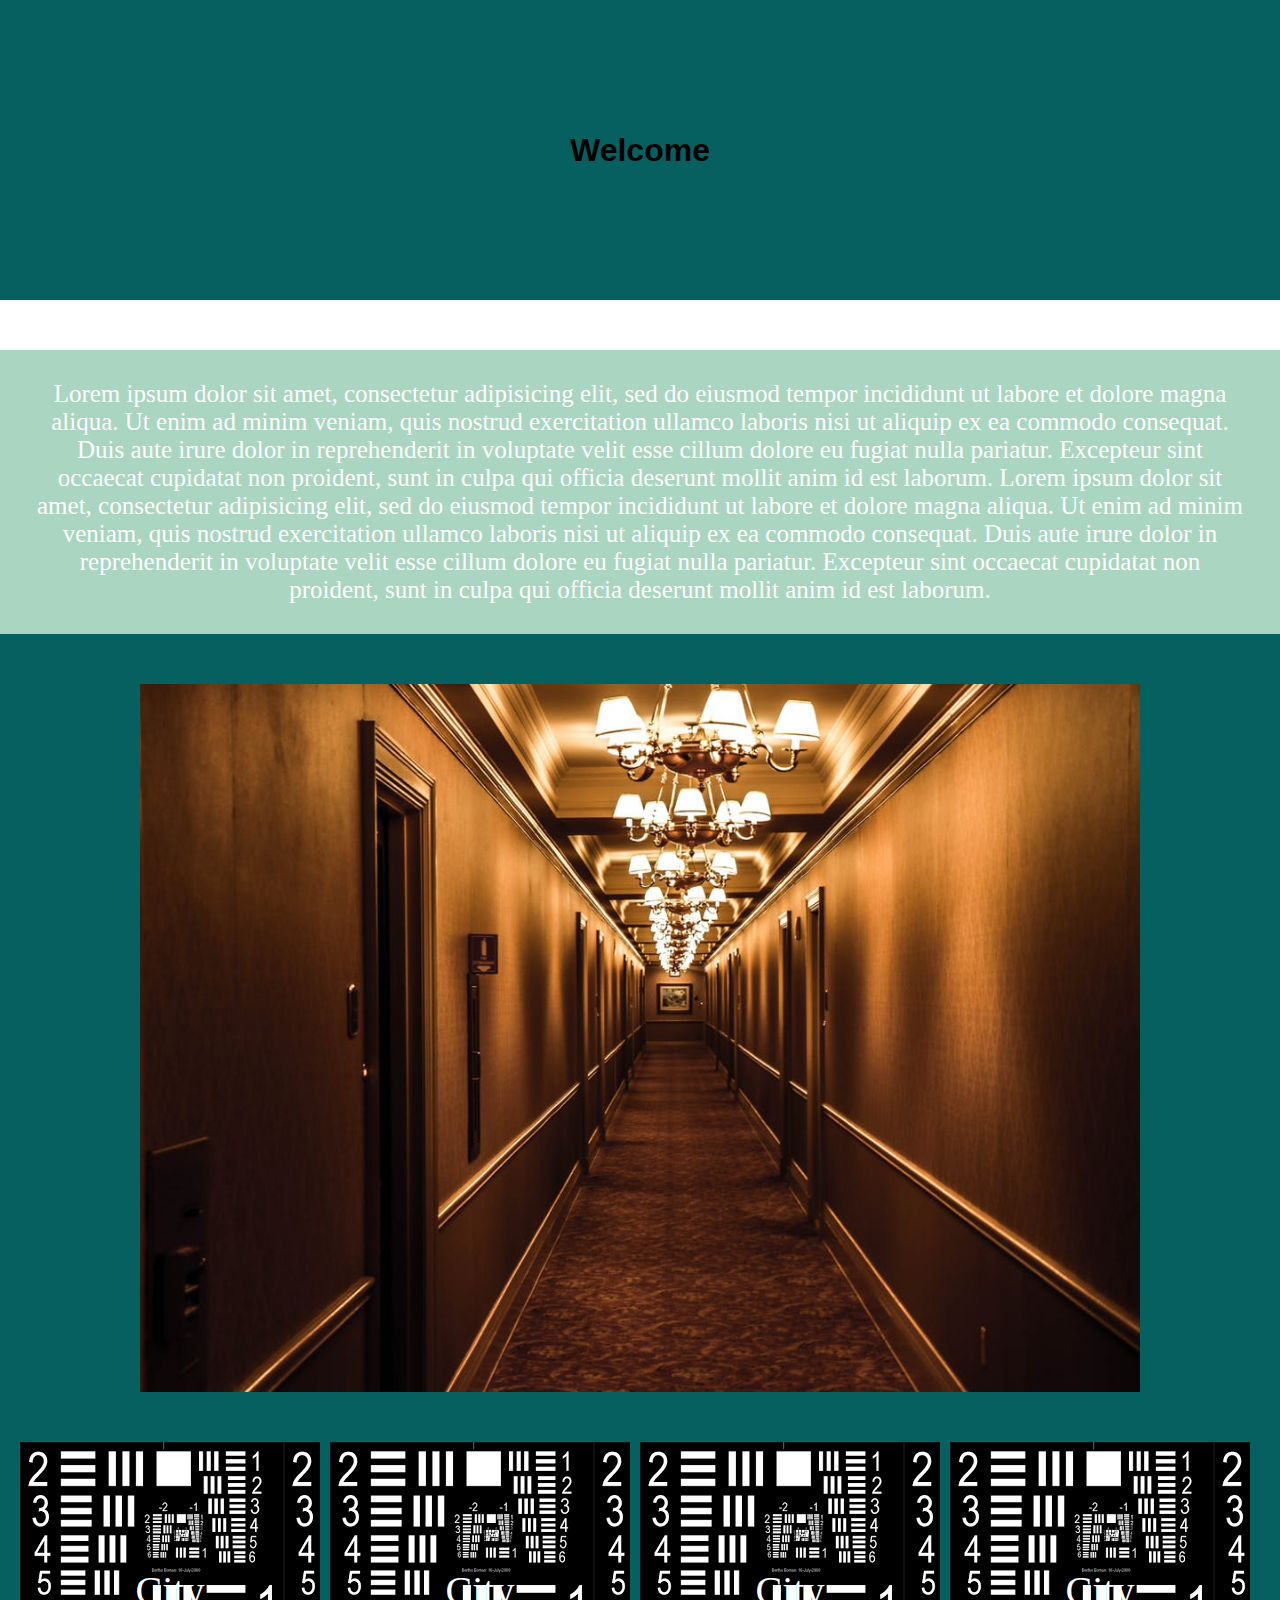
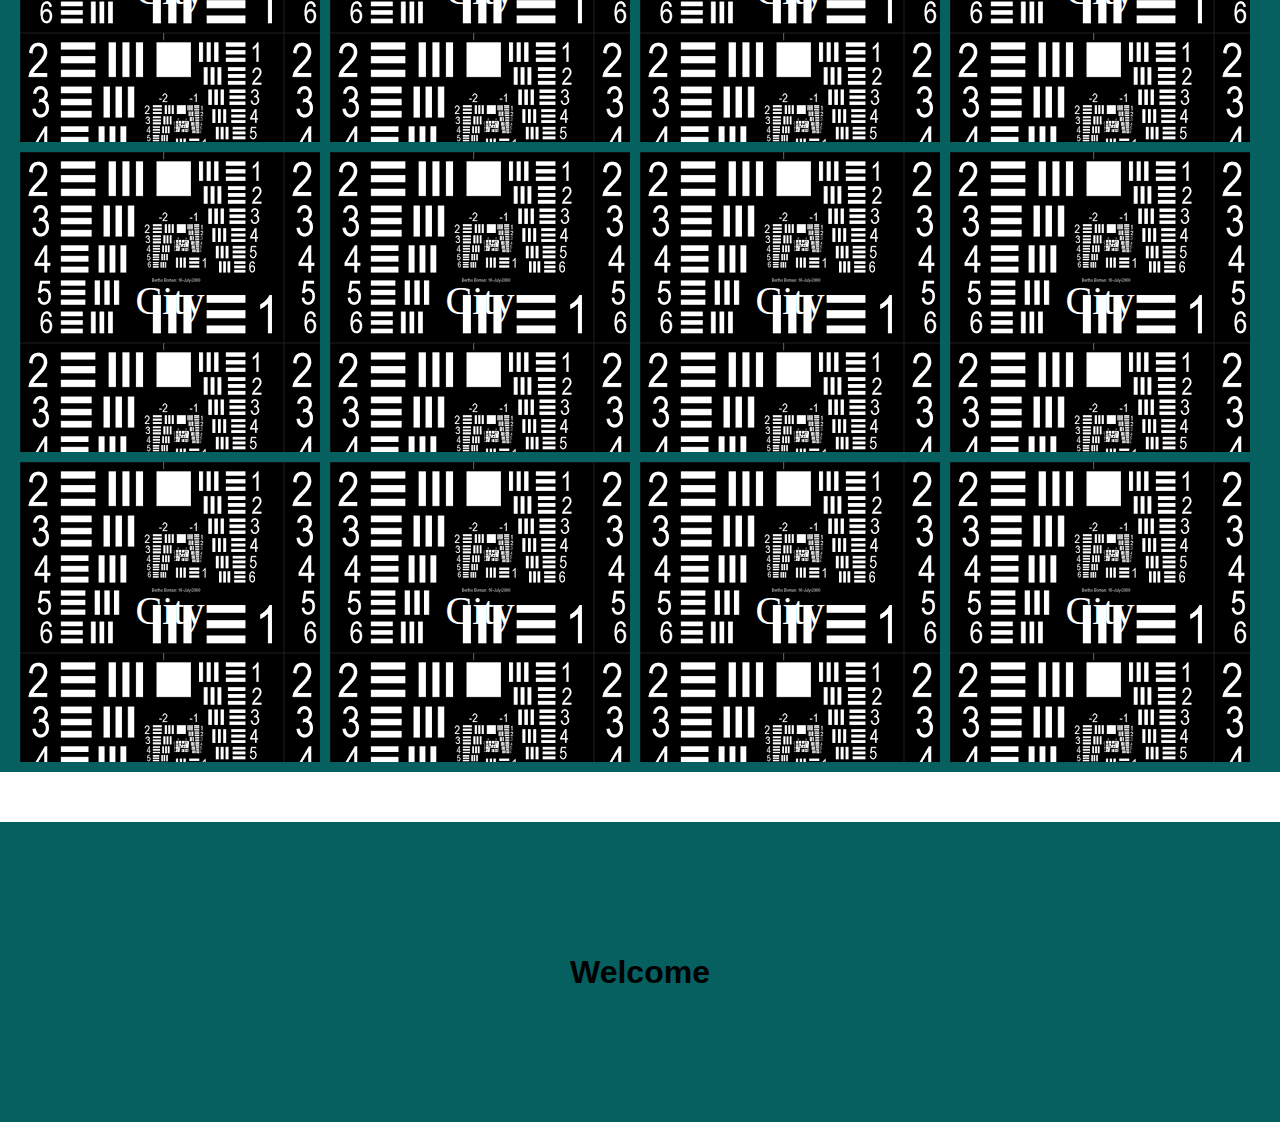
==== dane/index.html @ d2042190 "Add files via upload" ====
<!DOCTYPE html>
<html lang="fr" dir="ltr">
  <head>
    <meta charset="utf-8">
    <link rel="stylesheet" href="css/styl.css">
    <link rel="stylesheet" href="https://stackpath.bootstrapcdn.com/bootstrap/4.1.1/css/bootstrap.min.css" integrity="sha384-WskhaSGFgHYWDcbwN70/dfYBj47jz9qbsMId/iRN3ewGhXQFZCSftd1LZCfmhktB" crossorigin="anonymous">
    <title></title>
  </head>
  <body>
    <header>
      <h1>Welcome</h1>
    </header>
    <main>


        <article class="text">
          <p>Lorem ipsum dolor sit amet, consectetur adipisicing elit, sed do eiusmod tempor incididunt ut labore et dolore magna aliqua. Ut enim ad minim veniam, quis nostrud exercitation ullamco laboris nisi ut aliquip ex ea commodo consequat. Duis aute irure dolor in reprehenderit in voluptate velit esse cillum dolore eu fugiat nulla pariatur. Excepteur sint occaecat cupidatat non proident, sunt in culpa qui officia deserunt mollit anim id est laborum. Lorem ipsum dolor sit amet, consectetur adipisicing elit, sed do eiusmod tempor incididunt ut labore et dolore magna aliqua. Ut enim ad minim veniam, quis nostrud exercitation ullamco laboris nisi ut aliquip ex ea commodo consequat. Duis aute irure dolor in reprehenderit in voluptate velit esse cillum dolore eu fugiat nulla pariatur. Excepteur sint occaecat cupidatat non proident, sunt in culpa qui officia deserunt mollit anim id est laborum.</p>
        </article>

        <div id="slider">
          <figure>
            <img src="img/img1.jpeg" alt>
            <img src="img/img2.jpeg" alt>
            <img src="img/img3.jpeg" alt>
            <img src="img/img4.jpeg" alt>
            <img src="img/img5.jpeg" alt>
          </figure>
        </div>

        <div class="city">
          <div class="galery">
            <div class="img"><a href="#"><p>City</p></a></div>
            <div class="img"><a href="#"><p>City</p></a></div>
            <div class="img"><a href="#"><p>City</p></a></div>
            <div class="img"><a href="#"><p>City</p></a></div>
            <div class="img"><a href="#"><p>City</p></a></div>
            <div class="img"><a href="#"><p>City</p></a></div>
            <div class="img"><a href="#"><p>City</p></a></div>
            <div class="img"><a href="#"><p>City</p></a></div>
            <div class="img"><a href="#"><p>City</p></a></div>
            <div class="img"><a href="#"><p>City</p></a></div>
            <div class="img"><a href="#"><p>City</p></a></div>
            <div class="img"><a href="#"><p>City</p></a></div>
          </div>
        </div>

    </main>
    <footer>
      <h1>Welcome</h1>
    </footer>
    <script src="https://stackpath.bootstrapcdn.com/bootstrap/4.1.1/js/bootstrap.min.js" integrity="sha384-smHYKdLADwkXOn1EmN1qk/HfnUcbVRZyYmZ4qpPea6sjB/pTJ0euyQp0Mk8ck+5T" crossorigin="anonymous"></script>
  </body>
</html>
---- dane/css/styl.css ----
/* ==== Master ==== */

*{
  margin: 0;
  padding: 0;
  font-family: 'Proza Libre', sans-serif;
}


p{
  font-family: 'Cormorant Garamond', serif;
  font-size: 25px;
}


main{
background-color:#05605F;
}
/* ==== Header ==== */

header{
  background-color: #05605F;
  height: 300px;
  width: 100%;
  display: flex;
  justify-content: center;
  align-items: center;
  margin-bottom: 50px;
}

/* ==== Nav ==== */
/* ==== Body ==== */

.photo{
  background-color: blue;
  height: 600px;
  width: 100%;
}

.text{
  background-color: #AAD5C0;
  padding: 30px 35px 30px 35px;
  margin-bottom: 50px;
}

.text > p{
  text-align: center;
  color: white;
}

/* ==== Carrousel ==== */


div#slider {
   width: 80%;
   max-width: 1000px;
   margin: auto;
   margin-bottom: 50px;
  }
div#slider figure {
  position: relative;
  width: 500%;
  margin: 0;
  padding: 0;
  font-size: 0;
  text-align: left;
}
div#slider figure img {
  width: 20%;
  height: 708px;
  float: left;
}
div#slider {
  width: 80%;
  max-width: 1000px;
  overflow: hidden;

}
@keyframes slidy {
  0% { left: 0%; }
  20% { left: 0%; }
  30% { left: -100%; }
  40% { left: -100%; }
  50% { left: -200%; }
  60% { left: -200%; }
  70% { left: -300%; }
  80% { left: -300%; }
  90% { left: -400%; }
  100% { left: -400%; }
}
div#slider figure {
  position: relative;
  width: 500%;
  margin: 0;
  padding: 0;
  font-size: 0;
  left: 0;
  text-align: left;
  animation: 20s slidy infinite;
  animation-direction:alternate;
}

/* ====  ==== */

.galery{
  display: flex;
  flex-wrap: wrap;
  justify-content: center;
}

.img{
  margin-right: 10px;
  margin-bottom: 10px;
  background-image: url(../img/img_test.png);
  width: 300px;
  height: 300px;
  text-align: center;
}

.img:hover{

}

a > p{
  font-size: 2.5rem;
  padding-top: 125px;
  color: white;
}

a{
  text-decoration: none;
}

/* ==== Footer ==== */

footer{
  background-color: #05605F;
  height: 300px;
  width: 100%;
  display: flex;
  justify-content: center;
  align-items: center;
  margin-top: 50px;
}
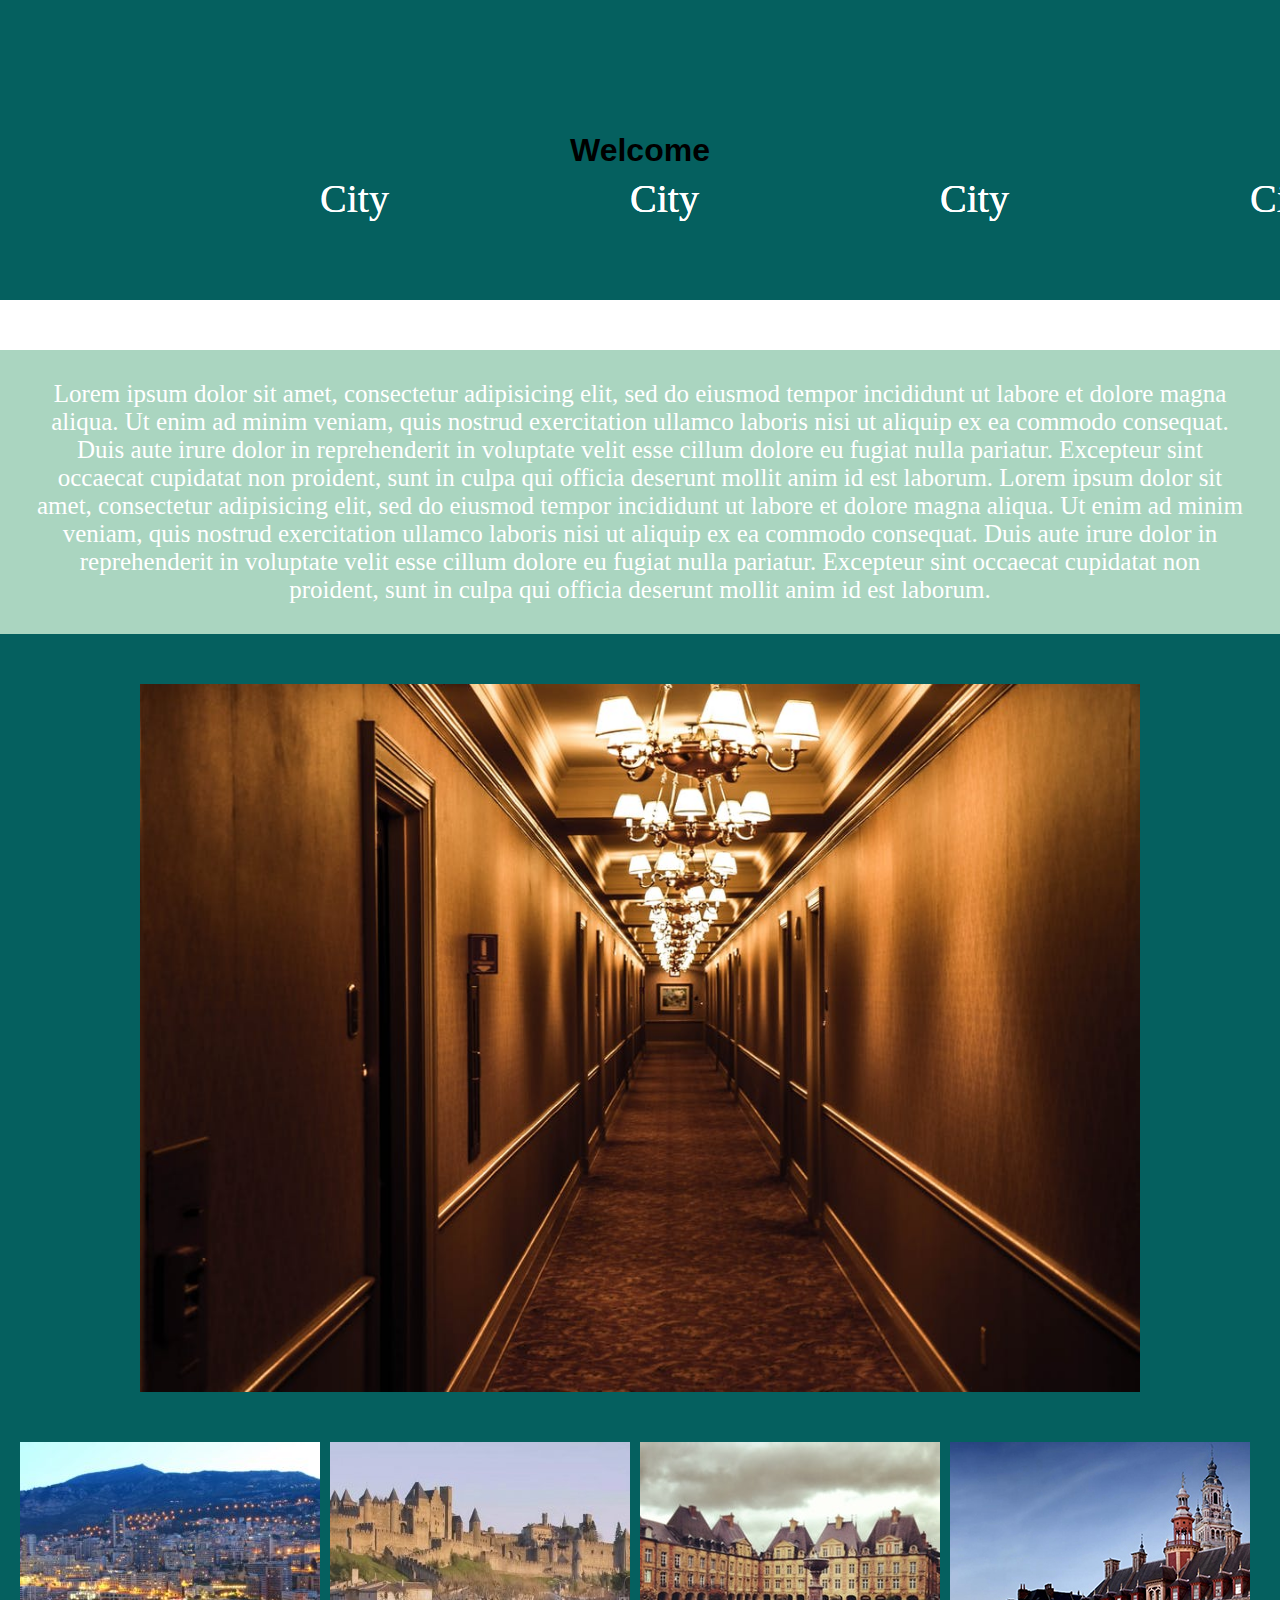
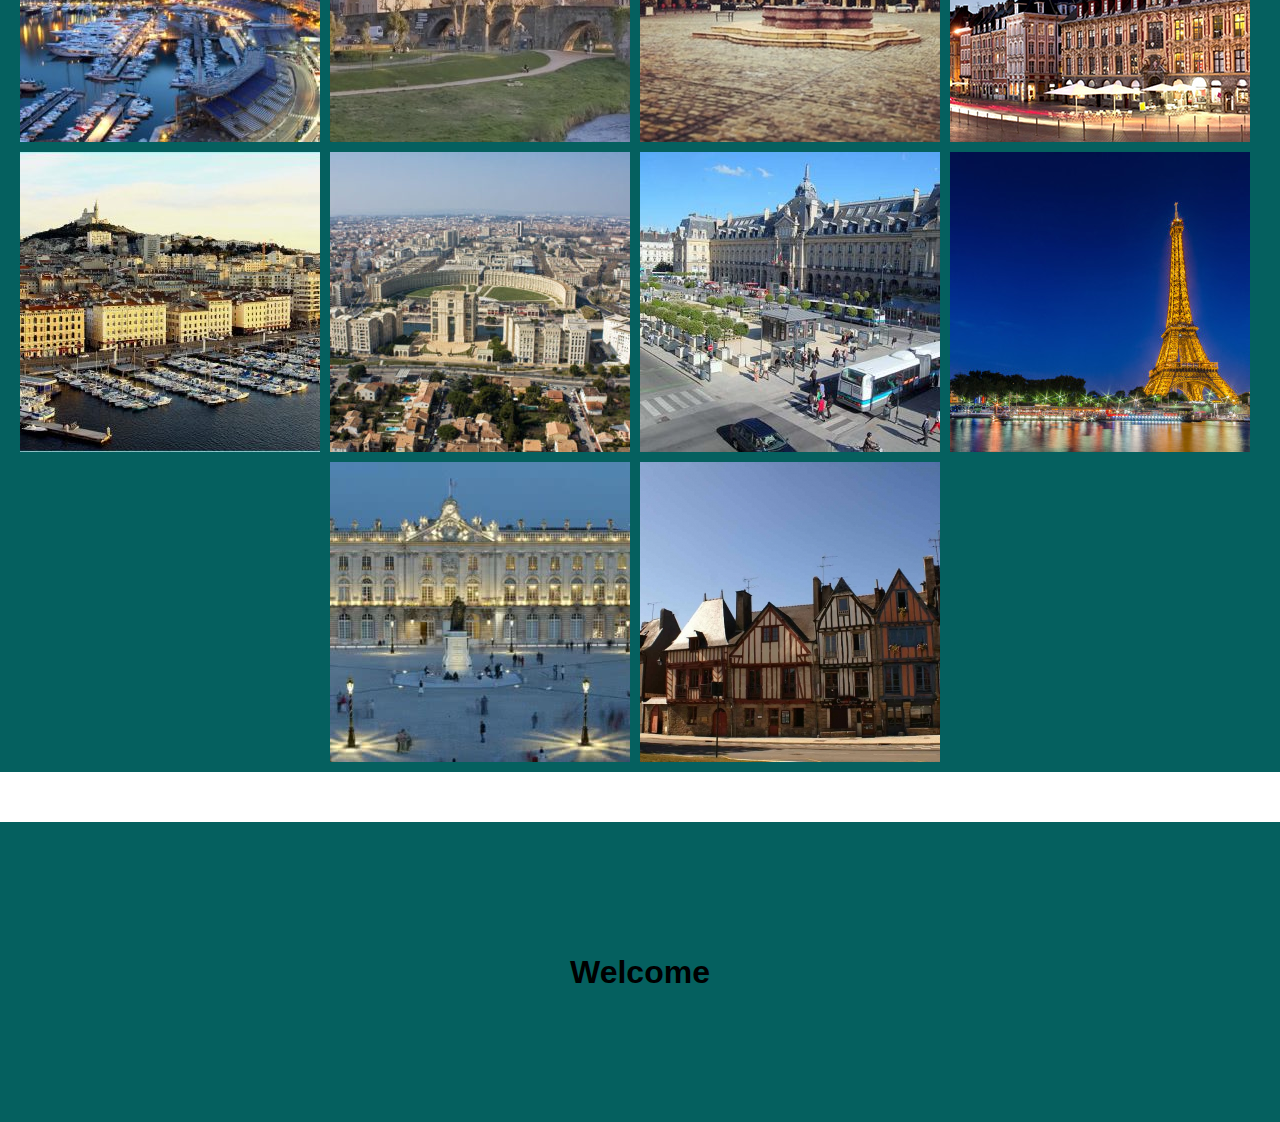
==== commit bbeaab68: "mise a jour acceuil" ====
--- a/dane/index.html
+++ b/dane/index.html
@@ -29,18 +29,46 @@
 
         <div class="city">
           <div class="galery">
-            <div class="img"><a href="#"><p>City</p></a></div>
-            <div class="img"><a href="#"><p>City</p></a></div>
-            <div class="img"><a href="#"><p>City</p></a></div>
-            <div class="img"><a href="#"><p>City</p></a></div>
-            <div class="img"><a href="#"><p>City</p></a></div>
-            <div class="img"><a href="#"><p>City</p></a></div>
-            <div class="img"><a href="#"><p>City</p></a></div>
-            <div class="img"><a href="#"><p>City</p></a></div>
-            <div class="img"><a href="#"><p>City</p></a></div>
-            <div class="img"><a href="#"><p>City</p></a></div>
-            <div class="img"><a href="#"><p>City</p></a></div>
-            <div class="img"><a href="#"><p>City</p></a></div>
+            <div class="img">
+              <img src="img/cannes.jpg" alt="">
+              <a href="#"><p>City</p></a>
+            </div>
+            <div class="img">
+              <img src="img/carcassonne.jpg" alt="">
+              <a href="#"><p>City</p></a>
+            </div>
+            <div class="img">
+              <img src="img/charleville.jpg" alt="">
+              <a href="#"><p>City</p></a>
+            </div>
+            <div class="img">
+              <img src="img/lille.jpg" alt="">
+              <a href="#"><p>City</p></a>
+            </div>
+            <div class="img">
+              <img src="img/marseille.jpg" alt="">
+              <a href="#"><p>City</p></a>
+            </div>
+            <div class="img">
+              <img src="img/montpellier.jpg" alt="">
+              <a href="#"><p>City</p></a>
+            </div>
+            <div class="img">
+              <img src="img/rennes.jpg" alt="">
+              <a href="#"><p>City</p></a>
+            </div>
+            <div class="img">
+              <img src="img/paris.jpeg" alt="">
+              <a href="#"><p>City</p></a>
+            </div>
+            <div class="img">
+              <img src="img/nancy.jpg" alt="">
+              <a href="#"><p>City</p></a>
+            </div>
+            <div class="img">
+              <img src="img/vannes.jpg" alt="">
+              <a href="#"><p>City</p></a>
+            </div>
           </div>
         </div>
 
--- a/dane/css/styl.css
+++ b/dane/css/styl.css
@@ -111,14 +111,14 @@
 .img{
   margin-right: 10px;
   margin-bottom: 10px;
-  background-image: url(../img/img_test.png);
   width: 300px;
   height: 300px;
-  text-align: center;
 }
 
-.img:hover{
-
+.img a{
+  position: absolute;
+  z-index: 50;
+  top: 50px;
 }
 
 a > p{
